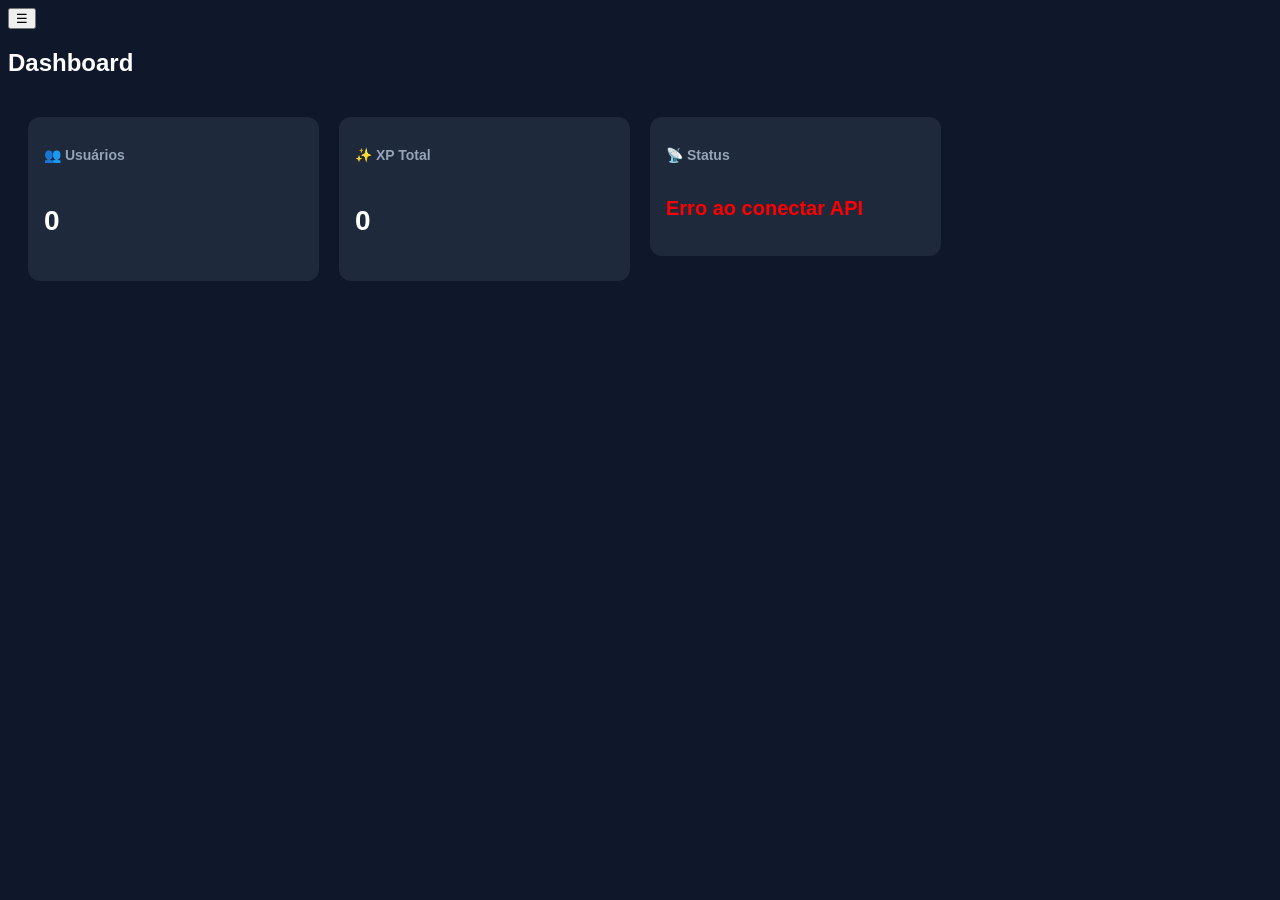
==== docs/Index.html @ fdca4107 "Renomeando painel para docs" ====
<html>

    <head>
        <link rel="stylesheet" href="style.css">
        <script src="script.js"></script>
    <body>
            <header class="topbar">
                <button id="menu-toggle">☰</button>
            </header>

            <div id="sidebar" class="sidebar">

                <div class="sidebar-header">
                    <h2>BOT PANEL</h2>
                    <button id="closemenu" onclick="fecharMenu()">✖</button>
                </div>
                s
                <nav class="sidebar-menu">
                    <a href="#" id="btn-dashboard" class="active">🏠 Dashboard</a>
                    <a href="#" id="btn-servidor">🖥️ Servidor</a>
                    <a href="#" id="btn-comandos">⚡ Comandos</a>
                    <a href="#">💰 Economia</a>
                    <a href="#">⭐ Regras</a>
                    <a href="#">🛡️ Moderação</a>
                    <a href="#">📜 Logs</a>
                    <a href="#">⚙️ Configurações</a>
                </nav>

            </div>

            <section id="main-content" class="content">
                <h1>Dashboard</h1>

                <div class="dashboard">
                    <div class="card">
                        <h3>👥 Usuários</h3>
                        <p id="users">0</p>
                    </div>

                    <div class="card">
                        <h3>✨ XP Total</h3>
                        <p id="xp">0</p>
                    </div>

                    <div class="card status">
                        <h3>📡 Status</h3>
                        <p id="status">Carregando...</p>
                    </div>
                </div>
            </section>


            <div id="confirm-modal" class="modal hidden">
                <div class="modal-content">
                    <h3>Tem certeza?</h3>
                    <p>Essa ação não pode ser desfeita.</p>

                    <div id="delete-preview" class="delete-preview"></div>

                    <div class="modal-buttons">
                        <button class="btn-cancel" onclick="fecharModal()">Cancelar</button>
                        <button class="btn-delete" id="confirm-delete">Deletar</button>
                    </div>
                </div>
            </div>
        </body>
</html>
---- docs/style.css ----
.logo {
        font-size: 20px;
        color: #38bdf8;
    }

    .server, .user {
        font-size: 14px;
        color: #94a3b8;
    }

    .sidebar {
        z-index: 1000; /* garante que fique na frente */
    }

    .sidebar button {
        background: none;
        border: none;
        color: white;
        font-size: 18px;
        cursor: pointer;
        margin-bottom: 20px;
    }

.sidebar {
    position: fixed;
    top: 0;
    left: -650px;
    width: 250px;
    height: 100vh;
    background: #020617;
    padding: 20px;
    transition: left 0.3s ease;
    z-index: 1000;
}

/* HEADER DA SIDEBAR */
.sidebar-header {
    display: flex;
    justify-content: space-between;
    align-items: center;
    margin-bottom: 30px;
}

    .sidebar-header h2 {
        font-size: 18px;
        color: #38bdf8;
    }

    .sidebar-header button {
        background: none;
        border: none;
        color: #94a3b8;
        font-size: 18px;
        cursor: pointer;
    }

/* MENU */
.sidebar-menu {
    display: flex;
    flex-direction: column;
    gap: 10px;
}

    .sidebar-menu a {
        text-decoration: none;
        color: #94a3b8;
        padding: 12px 15px;
        border-radius: 10px;
        transition: 0.2s;
        display: flex;
        align-items: center;
        gap: 10px;
    }

        /* HOVER */
        .sidebar-menu a:hover {
            background: #1e293b;
            color: #e2e8f0;
        }

        /* ITEM ATIVO */
        .sidebar-menu a.active {
            background: #38bdf8;
            color: #020617;
            font-weight: bold;
        }

.sidebar {
    box-shadow: 5px 0 15px rgba(0,0,0,0.5);
}

    .sidebar.closed {
        left: 0;
    }


/* CONTENT */
body {
    background: #0f172a;
    color: white;
    font-family: Arial;
}

.dashboard {
    display: grid;
    grid-template-columns: repeat(4, 1fr);
    gap: 20px;
    padding: 20px;
}

body {
    background: #0f172a;
    color: white;
    font-family: Arial;
}


.dashboard {
    display: grid;
    grid-template-columns: repeat(4, 1fr);
    gap: 20px;
    padding: 20px;
} 
.dashboard {
    display: grid;
    grid-template-columns: repeat(auto-fill, minmax(250px, 1fr));
    align-items: start;
}

/* CARD */
.card {
    background: #1e293b;
    border-radius: 12px;
    padding: 12px;
    height: auto;
    min-height: unset;
    /* evita esticar */
    align-self: start;
    display: flex;
    flex-direction: column;
    justify-content: space-between;
}

    /* HOVER */
    .card:hover {
        transform: scale(1.05);
    }

    /* TÍTULO DO CARD */
    .card h3 {
        font-size: 14px;
        color: #94a3b8;
    }

    /* VALOR PRINCIPAL DO CARD */
    .card p {
        font-size: 28px;
        font-weight: bold;
    }

/* QUEBRA DE LINHA */
.card p {
    white-space: pre-wrap;
    word-break: break-word;
}

/* STATUS */
.status p {
    font-size: 20px;
}

/* EDIT BOX */
.edit-box {
    width: 100%;
    resize: none;
    overflow: hidden;
    background: transparent;
    border: none;
    outline: none;
    color: white;
    font-size: 14px;
    line-height: 1.5;
    white-space: pre-wrap;
    overflow-wrap: break-word;
    word-break: break-word;
    padding-top: 6px; /* simula centralização */
    padding-bottom: 6px;
}

/* HEADER DO CARD */
.header-trigger {
    display: flex;
    justify-content: space-between;
    align-items: center;
}

/*botão delete*/
.delete-btn {
    position: absolute;
    top: 10px;
    right: 10px;
    background: #ef4444;
    border: none;
    padding: 6px;
    border-radius: 8px;
    color: white;
    cursor: pointer;
    font-size: 12px; 
    transition: 0.2s;
}

    .delete-btn:hover {
        background: #dc2626;
        transform: scale(1.05);
    }

/* POSIÇÃO DO BOTÃO DELETAR */
.card {
    position: relative;
    padding: 16px;
    padding-right: 45px;
}

.delete-btn {
    position: absolute;
    top: 8px;
    right: 8px;
    margin: 0;
}

/* FORMATAÇÃO DE TEXTO */
.format-buttons {
    display: flex;
    gap: 10px;
    align-items: center;
}

.btn-format {
    background: #1e293b;
    border: 1px solid #38bdf8;
    color: #38bdf8;
    padding: 6px 10px;
    border-radius: 8px;
    cursor: pointer;
    font-weight: bold;
}

    .btn-format.active {
        background: #38bdf8;
        color: #020617;
    }

.modal {
    position: fixed;
    top: 0;
    left: 0;
    width: 100%;
    height: 100%;
    background: rgba(0,0,0,0.6);
    display: flex;
    align-items: center;
    justify-content: center;
    z-index: 2000;
}

    /* OCULTA O MODAL */
    .modal.hidden {
        display: none;
    }

/* CONTEÚDO DO MODAL */
.modal-content {
    background: #020617;
    padding: 20px;
    border-radius: 12px;
    width: 300px;
    text-align: center;
    box-shadow: 0 0 20px rgba(0,0,0,0.5);
}

/* BOTÕES DO MODAL */
.modal-buttons {
    margin-top: 15px;
    display: flex;
    justify-content: space-between;
}

/* BOTÃO CANCELAR */
.btn-cancel {
    background: #334155;
    border: none;
    padding: 8px 12px;
    border-radius: 8px;
    color: white;
    cursor: pointer;
}

/* BOTÃO CONFIRMAR */
.btn-delete {
    background: #ef4444;
    border: none;
    padding: 8px 12px;
    border-radius: 8px;
    color: white;
    cursor: pointer;
}

/* PREVIEW DO TEXTO A SER DELETADO */
.delete-preview {
    margin-top: 10px;
    padding: 10px;
    background: #0f172a;
    border: 1px solid #334155;
    border-radius: 8px;
    max-height: 120px;
    overflow-y: auto;
    font-size: 13px;
    color: #e2e8f0;
    white-space: pre-wrap;
    word-break: break-word;
}
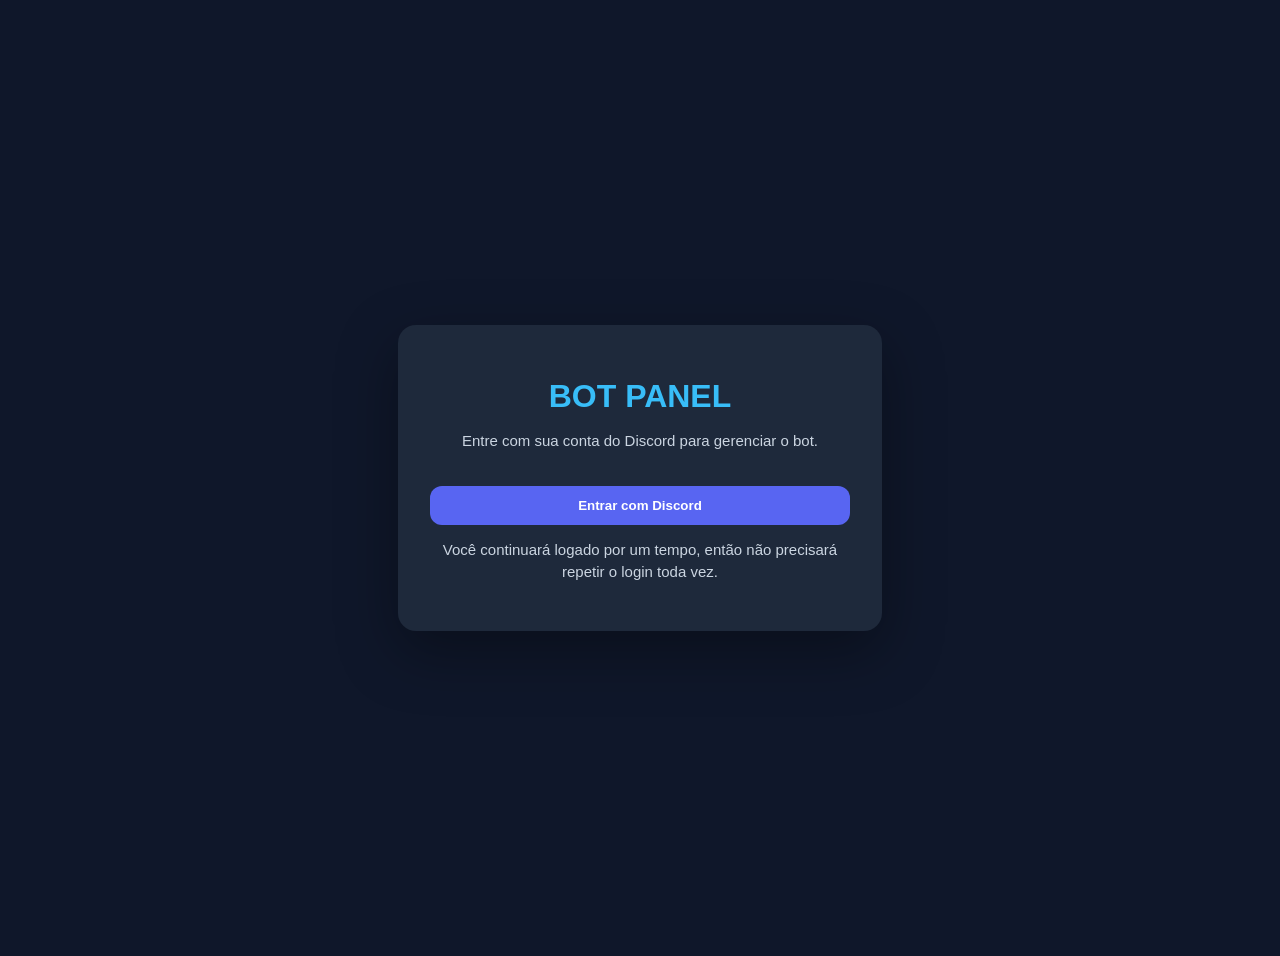
==== commit 0005e539: "fix: add empty appsettings for railway build" ====
--- a/docs/Index.html
+++ b/docs/Index.html
@@ -1,67 +1,119 @@
-<html>
+<!DOCTYPE html>
+<html lang="pt-BR">
+<head>
+    <meta charset="UTF-8" />
+    <meta name="viewport" content="width=device-width, initial-scale=1.0" />
+    <title>Bot Panel</title>
+    <link rel="stylesheet" href="style.css" />
+    <script src="script.js" defer></script>
+</head>
+<body>
+    <div id="loading-screen" class="screen">
+        <div class="center-card">
+            <h1>BOT PANEL</h1>
+            <p>Carregando...</p>
+        </div>
+    </div>
 
-    <head>
-        <link rel="stylesheet" href="style.css">
-        <script src="script.js"></script>
-    <body>
-            <header class="topbar">
+    <div id="auth-screen" class="screen hidden">
+        <div class="center-card login-card">
+            <h1>BOT PANEL</h1>
+            <p>Entre com sua conta do Discord para gerenciar o bot.</p>
+
+            <button id="login-btn" class="discord-btn">
+                Entrar com Discord
+            </button>
+
+            <p class="auth-note">
+                Você continuará logado por um tempo, então não precisará repetir o login toda vez.
+            </p>
+        </div>
+    </div>
+
+    <div id="app-screen" class="hidden">
+        <header class="topbar">
+            <div class="topbar-left">
                 <button id="menu-toggle">☰</button>
-            </header>
 
-            <div id="sidebar" class="sidebar">
-
-                <div class="sidebar-header">
-                    <h2>BOT PANEL</h2>
-                    <button id="closemenu" onclick="fecharMenu()">✖</button>
-                </div>
-                s
-                <nav class="sidebar-menu">
-                    <a href="#" id="btn-dashboard" class="active">🏠 Dashboard</a>
-                    <a href="#" id="btn-servidor">🖥️ Servidor</a>
-                    <a href="#" id="btn-comandos">⚡ Comandos</a>
-                    <a href="#">💰 Economia</a>
-                    <a href="#">⭐ Regras</a>
-                    <a href="#">🛡️ Moderação</a>
-                    <a href="#">📜 Logs</a>
-                    <a href="#">⚙️ Configurações</a>
-                </nav>
-
-            </div>
-
-            <section id="main-content" class="content">
-                <h1>Dashboard</h1>
-
-                <div class="dashboard">
-                    <div class="card">
-                        <h3>👥 Usuários</h3>
-                        <p id="users">0</p>
-                    </div>
-
-                    <div class="card">
-                        <h3>✨ XP Total</h3>
-                        <p id="xp">0</p>
-                    </div>
-
-                    <div class="card status">
-                        <h3>📡 Status</h3>
-                        <p id="status">Carregando...</p>
-                    </div>
-                </div>
-            </section>
-
-
-            <div id="confirm-modal" class="modal hidden">
-                <div class="modal-content">
-                    <h3>Tem certeza?</h3>
-                    <p>Essa ação não pode ser desfeita.</p>
-
-                    <div id="delete-preview" class="delete-preview"></div>
-
-                    <div class="modal-buttons">
-                        <button class="btn-cancel" onclick="fecharModal()">Cancelar</button>
-                        <button class="btn-delete" id="confirm-delete">Deletar</button>
+                <div class="servers-strip-wrapper">
+                    <div id="servers-strip" class="servers-strip">
+                        <div class="server-pill active">Carregando...</div>
                     </div>
                 </div>
             </div>
-        </body>
+
+            <div class="topbar-right">
+                <button id="invite-bot-btn" class="secondary-btn">Adicionar bot</button>
+
+                <div id="user-box" class="user-box">
+                    <img id="user-avatar" class="user-avatar" src="" alt="Avatar">
+                    <div class="user-meta">
+                        <strong id="user-name">Usuário</strong>
+                        <span id="user-server">Nenhum servidor selecionado</span>
+                    </div>
+                </div>
+
+                <button id="logout-btn" class="logout-btn">Sair</button>
+            </div>
+        </header>
+
+        <div id="sidebar" class="sidebar">
+            <div class="sidebar-header">
+                <h2>BOT PANEL</h2>
+                <button id="closemenu" onclick="fecharMenu()">✖</button>
+            </div>
+
+            <nav class="sidebar-menu">
+                <a href="#" id="btn-dashboard" class="active">🏠 Dashboard</a>
+                <a href="#" id="btn-servidor">🖥️ Servidor</a>
+                <a href="#" id="btn-comandos">⚡ Comandos</a>
+                <a href="#">💰 Economia</a>
+                <a href="#">⭐ Regras</a>
+                <a href="#">🛡️ Moderação</a>
+                <a href="#">📜 Logs</a>
+                <a href="#">⚙️ Configurações</a>
+            </nav>
+        </div>
+
+        <section id="main-content" class="content">
+            <h1>Dashboard</h1>
+
+            <div class="dashboard">
+                <div class="card">
+                    <h3>👥 Usuários</h3>
+                    <p id="users">0</p>
+                </div>
+
+                <div class="card">
+                    <h3>✨ XP Total</h3>
+                    <p id="xp">0</p>
+                </div>
+
+                <div class="card">
+                    <h3>⚡ Comandos</h3>
+                    <p id="commands">0</p>
+                </div>
+
+                <div class="card status">
+                    <h3>📡 Status</h3>
+                    <p id="status">Carregando...</p>
+                </div>
+            </div>
+        </section>
+
+        <div id="delete-modal" class="modal hidden">
+            <div class="modal-content">
+                <h3 id="delete-modal-title">Excluir</h3>
+                <p id="delete-modal-message">Tem certeza?</p>
+
+                <div id="delete-preview" class="delete-preview"></div>
+
+                <div class="modal-buttons">
+                    <button class="btn-cancel" onclick="fecharModalExcluir()">Cancelar</button>
+                    <button class="btn-delete" onclick="confirmarExclusao()">Excluir</button>
+                </div>
+            </div>
+        </div>
+    </div>
+</body>
 </html>
--- a/docs/style.css
+++ b/docs/style.css
@@ -1,25 +1,25 @@
-    .logo {
-        font-size: 20px;
-        color: #38bdf8;
-    }
-
-    .server, .user {
-        font-size: 14px;
-        color: #94a3b8;
-    }
-
-    .sidebar {
-        z-index: 1000; /* garante que fique na frente */
-    }
-
-    .sidebar button {
-        background: none;
-        border: none;
-        color: white;
-        font-size: 18px;
-        cursor: pointer;
-        margin-bottom: 20px;
-    }
+.logo {
+    font-size: 20px;
+    color: #38bdf8;
+}
+
+.server, .user {
+    font-size: 14px;
+    color: #94a3b8;
+}
+
+.sidebar {
+    z-index: 1000;
+}
+
+.sidebar button {
+    background: none;
+    border: none;
+    color: white;
+    font-size: 18px;
+    cursor: pointer;
+    margin-bottom: 20px;
+}
 
 .sidebar {
     position: fixed;
@@ -31,6 +31,11 @@
     padding: 20px;
     transition: left 0.3s ease;
     z-index: 1000;
+    box-shadow: 5px 0 15px rgba(0,0,0,0.5);
+}
+
+.sidebar.closed {
+    left: 0;
 }
 
 /* HEADER DA SIDEBAR */
@@ -41,18 +46,18 @@
     margin-bottom: 30px;
 }
 
-    .sidebar-header h2 {
-        font-size: 18px;
-        color: #38bdf8;
-    }
-
-    .sidebar-header button {
-        background: none;
-        border: none;
-        color: #94a3b8;
-        font-size: 18px;
-        cursor: pointer;
-    }
+.sidebar-header h2 {
+    font-size: 18px;
+    color: #38bdf8;
+}
+
+.sidebar-header button {
+    background: none;
+    border: none;
+    color: #94a3b8;
+    font-size: 18px;
+    cursor: pointer;
+}
 
 /* MENU */
 .sidebar-menu {
@@ -61,105 +66,69 @@
     gap: 10px;
 }
 
-    .sidebar-menu a {
-        text-decoration: none;
-        color: #94a3b8;
-        padding: 12px 15px;
-        border-radius: 10px;
-        transition: 0.2s;
-        display: flex;
-        align-items: center;
-        gap: 10px;
-    }
-
-        /* HOVER */
-        .sidebar-menu a:hover {
-            background: #1e293b;
-            color: #e2e8f0;
-        }
-
-        /* ITEM ATIVO */
-        .sidebar-menu a.active {
-            background: #38bdf8;
-            color: #020617;
-            font-weight: bold;
-        }
-
-.sidebar {
-    box-shadow: 5px 0 15px rgba(0,0,0,0.5);
-}
-
-    .sidebar.closed {
-        left: 0;
-    }
-
+.sidebar-menu a {
+    text-decoration: none;
+    color: #94a3b8;
+    padding: 12px 15px;
+    border-radius: 10px;
+    transition: 0.2s;
+    display: flex;
+    align-items: center;
+    gap: 10px;
+}
+
+.sidebar-menu a:hover {
+    background: #1e293b;
+    color: #e2e8f0;
+}
+
+.sidebar-menu a.active {
+    background: #38bdf8;
+    color: #020617;
+    font-weight: bold;
+}
 
 /* CONTENT */
 body {
     background: #0f172a;
     color: white;
-    font-family: Arial;
+    font-family: Arial, sans-serif;
 }
 
 .dashboard {
     display: grid;
-    grid-template-columns: repeat(4, 1fr);
+    grid-template-columns: repeat(auto-fill, minmax(320px, 1fr));
+    align-items: start;
     gap: 20px;
     padding: 20px;
 }
 
-body {
-    background: #0f172a;
-    color: white;
-    font-family: Arial;
-}
-
-
-.dashboard {
-    display: grid;
-    grid-template-columns: repeat(4, 1fr);
-    gap: 20px;
-    padding: 20px;
-} 
-.dashboard {
-    display: grid;
-    grid-template-columns: repeat(auto-fill, minmax(250px, 1fr));
-    align-items: start;
-}
-
 /* CARD */
 .card {
     background: #1e293b;
     border-radius: 12px;
-    padding: 12px;
+    padding: 16px;
     height: auto;
     min-height: unset;
-    /* evita esticar */
     align-self: start;
     display: flex;
     flex-direction: column;
     justify-content: space-between;
-}
-
-    /* HOVER */
-    .card:hover {
-        transform: scale(1.05);
-    }
-
-    /* TÍTULO DO CARD */
-    .card h3 {
-        font-size: 14px;
-        color: #94a3b8;
-    }
-
-    /* VALOR PRINCIPAL DO CARD */
-    .card p {
-        font-size: 28px;
-        font-weight: bold;
-    }
-
-/* QUEBRA DE LINHA */
+    position: relative;
+}
+
+.card:hover {
+    transform: scale(1.02);
+}
+
+.card h3 {
+    font-size: 14px;
+    color: #94a3b8;
+}
+
 .card p {
+    font-size: 28px;
+    font-weight: bold;
     white-space: pre-wrap;
     word-break: break-word;
 }
@@ -169,11 +138,10 @@
     font-size: 20px;
 }
 
-/* EDIT BOX */
+/* TEXTAREA */
 .edit-box {
     width: 100%;
-    resize: none;
-    overflow: hidden;
+    resize: vertical;
     background: transparent;
     border: none;
     outline: none;
@@ -183,49 +151,8 @@
     white-space: pre-wrap;
     overflow-wrap: break-word;
     word-break: break-word;
-    padding-top: 6px; /* simula centralização */
+    padding-top: 6px;
     padding-bottom: 6px;
-}
-
-/* HEADER DO CARD */
-.header-trigger {
-    display: flex;
-    justify-content: space-between;
-    align-items: center;
-}
-
-/*botão delete*/
-.delete-btn {
-    position: absolute;
-    top: 10px;
-    right: 10px;
-    background: #ef4444;
-    border: none;
-    padding: 6px;
-    border-radius: 8px;
-    color: white;
-    cursor: pointer;
-    font-size: 12px; 
-    transition: 0.2s;
-}
-
-    .delete-btn:hover {
-        background: #dc2626;
-        transform: scale(1.05);
-    }
-
-/* POSIÇÃO DO BOTÃO DELETAR */
-.card {
-    position: relative;
-    padding: 16px;
-    padding-right: 45px;
-}
-
-.delete-btn {
-    position: absolute;
-    top: 8px;
-    right: 8px;
-    margin: 0;
 }
 
 /* FORMATAÇÃO DE TEXTO */
@@ -245,11 +172,12 @@
     font-weight: bold;
 }
 
-    .btn-format.active {
-        background: #38bdf8;
-        color: #020617;
-    }
-
+.btn-format.active {
+    background: #38bdf8;
+    color: #020617;
+}
+
+/* MODAL */
 .modal {
     position: fixed;
     top: 0;
@@ -263,29 +191,26 @@
     z-index: 2000;
 }
 
-    /* OCULTA O MODAL */
-    .modal.hidden {
-        display: none;
-    }
-
-/* CONTEÚDO DO MODAL */
+.modal.hidden {
+    display: none;
+}
+
 .modal-content {
     background: #020617;
     padding: 20px;
     border-radius: 12px;
-    width: 300px;
+    width: 320px;
     text-align: center;
     box-shadow: 0 0 20px rgba(0,0,0,0.5);
 }
 
-/* BOTÕES DO MODAL */
 .modal-buttons {
     margin-top: 15px;
     display: flex;
     justify-content: space-between;
-}
-
-/* BOTÃO CANCELAR */
+    gap: 10px;
+}
+
 .btn-cancel {
     background: #334155;
     border: none;
@@ -293,9 +218,9 @@
     border-radius: 8px;
     color: white;
     cursor: pointer;
-}
-
-/* BOTÃO CONFIRMAR */
+    flex: 1;
+}
+
 .btn-delete {
     background: #ef4444;
     border: none;
@@ -303,9 +228,9 @@
     border-radius: 8px;
     color: white;
     cursor: pointer;
-}
-
-/* PREVIEW DO TEXTO A SER DELETADO */
+    flex: 1;
+}
+
 .delete-preview {
     margin-top: 10px;
     padding: 10px;
@@ -318,4 +243,399 @@
     color: #e2e8f0;
     white-space: pre-wrap;
     word-break: break-word;
+}
+
+.hidden {
+    display: none !important;
+}
+
+.screen {
+    min-height: 100vh;
+    display: flex;
+    align-items: center;
+    justify-content: center;
+    background: #0f172a;
+    padding: 20px;
+}
+
+.center-card {
+    width: 100%;
+    max-width: 420px;
+    background: #1e293b;
+    border-radius: 18px;
+    padding: 32px;
+    text-align: center;
+    box-shadow: 0 20px 60px rgba(0,0,0,0.35);
+}
+
+.login-card h1 {
+    margin-bottom: 12px;
+    color: #38bdf8;
+}
+
+.login-card p {
+    color: #cbd5e1;
+    font-size: 15px;
+    line-height: 1.5;
+}
+
+.discord-btn,
+.logout-btn,
+.secondary-btn {
+    border: none;
+    border-radius: 12px;
+    cursor: pointer;
+    padding: 12px 18px;
+    font-weight: bold;
+}
+
+.discord-btn {
+    background: #5865f2;
+    color: white;
+    margin-top: 18px;
+    width: 100%;
+}
+
+.discord-btn:hover {
+    filter: brightness(1.08);
+}
+
+.auth-note {
+    margin-top: 14px;
+    font-size: 13px;
+    color: #94a3b8;
+}
+
+.topbar {
+    display: flex;
+    justify-content: space-between;
+    align-items: center;
+    padding: 14px 20px;
+    background: #020617;
+    position: sticky;
+    top: 0;
+    z-index: 1200;
+}
+
+.topbar-right {
+    display: flex;
+    align-items: center;
+    gap: 12px;
+    flex-shrink: 0;
+    margin-left: 150px;
+}
+
+.user-box {
+    display: flex;
+    align-items: center;
+    gap: 10px;
+    background: #1e293b;
+    padding: 8px 12px;
+    border-radius: 12px;
+}
+
+.user-avatar {
+    width: 40px;
+    height: 40px;
+    border-radius: 50%;
+    object-fit: cover;
+    background: #334155;
+}
+
+.user-meta {
+    display: flex;
+    flex-direction: column;
+    line-height: 1.2;
+}
+
+.user-meta strong {
+    color: white;
+    font-size: 14px;
+}
+
+.user-meta span {
+    color: #94a3b8;
+    font-size: 12px;
+}
+
+.logout-btn {
+    background: #ef4444;
+    color: white;
+}
+
+.server-bar {
+    display: flex;
+    align-items: center;
+    gap: 12px;
+    padding: 20px 20px 0 20px;
+    flex-wrap: wrap;
+}
+
+.server-bar label {
+    color: #cbd5e1;
+    font-weight: bold;
+}
+
+.server-bar select {
+    background: #1e293b;
+    color: white;
+    border: 1px solid #334155;
+    border-radius: 10px;
+    padding: 10px 12px;
+    min-width: 240px;
+}
+
+.secondary-btn {
+    background: #38bdf8;
+    color: #020617;
+}
+
+.secondary-btn:hover {
+    filter: brightness(1.08);
+}
+
+.topbar-left {
+    display: flex;
+    align-items: center;
+    min-width: 0;
+    flex: 1;
+}
+
+.servers-strip-wrapper {
+    margin-left: 50px;
+    min-width: 0;
+    flex: 1;
+    overflow: hidden;
+}
+
+.servers-strip {
+    display: flex;
+    align-items: center;
+    gap: 12px;
+    overflow-x: auto;
+    overflow-y: hidden;
+    white-space: nowrap;
+    padding-bottom: 4px;
+    scroll-behavior: smooth;
+}
+
+.servers-strip::-webkit-scrollbar {
+    height: 8px;
+}
+
+.servers-strip::-webkit-scrollbar-track {
+    background: #0f172a;
+    border-radius: 999px;
+}
+
+.servers-strip::-webkit-scrollbar-thumb {
+    background: #334155;
+    border-radius: 999px;
+}
+
+.server-pill {
+    flex: 0 0 auto;
+    background: #1e293b;
+    border: none;
+    border-radius: 12px;
+    padding: 8px 12px;
+    cursor: pointer;
+    transition: 0.2s;
+    color: white;
+    min-height: 56px;
+}
+
+.server-pill:hover {
+    background: #273449;
+    transform: translateY(-1px);
+}
+
+.server-pill.active {
+    background: #38bdf8;
+    color: #020617;
+}
+
+.server-pill-inner {
+    display: flex;
+    align-items: center;
+    gap: 10px;
+}
+
+.server-pill-avatar {
+    width: 40px;
+    height: 40px;
+    border-radius: 50%;
+    object-fit: cover;
+    background: #334155;
+    flex-shrink: 0;
+}
+
+.server-pill-fallback {
+    display: flex;
+    align-items: center;
+    justify-content: center;
+    font-weight: bold;
+    color: white;
+}
+
+.server-pill-name {
+    font-size: 14px;
+    font-weight: 600;
+    max-width: 170px;
+    overflow: hidden;
+    text-overflow: ellipsis;
+    white-space: nowrap;
+}
+
+/* TRIGGERS */
+.server-page-actions {
+    padding: 0 20px;
+}
+
+.trigger-create-box {
+    display: flex;
+    gap: 12px;
+    align-items: center;
+    margin: 10px 0 0 0;
+    flex-wrap: wrap;
+}
+
+.trigger-input {
+    background: #1e293b;
+    color: white;
+    border: 1px solid #334155;
+    border-radius: 12px;
+    padding: 12px 14px;
+    min-width: 280px;
+    flex: 1;
+}
+
+.trigger-card {
+    position: relative;
+    padding: 18px;
+    padding-top: 20px;
+    padding-right: 56px;
+}
+
+.trigger-header {
+    display: flex;
+    align-items: flex-start;
+    justify-content: space-between;
+    margin-bottom: 14px;
+}
+
+.trigger-title {
+    margin: 0;
+    padding-right: 8px;
+    color: #e2e8f0 !important;
+    font-size: 18px !important;
+    font-weight: 700;
+    word-break: break-word;
+}
+
+.trigger-delete-btn {
+    position: absolute;
+    top: 12px;
+    right: 12px;
+    width: 34px;
+    height: 34px;
+    border: none;
+    border-radius: 10px;
+    background: #334155;
+    color: white;
+    cursor: pointer;
+    display: flex;
+    align-items: center;
+    justify-content: center;
+    font-size: 14px;
+    transition: 0.2s;
+}
+
+.trigger-delete-btn:hover {
+    background: #ef4444;
+    transform: scale(1.05);
+}
+
+.add-response-box {
+    display: flex;
+    flex-direction: column;
+    gap: 10px;
+    margin-bottom: 16px;
+}
+
+.new-response-textarea {
+    background: #0f172a;
+    border: 1px solid #334155;
+    border-radius: 10px;
+    padding: 10px 12px;
+    min-height: 70px;
+}
+
+.trigger-responses {
+    display: flex;
+    flex-direction: column;
+    gap: 10px;
+    margin-top: 8px;
+}
+
+.response-row {
+    display: flex;
+    align-items: flex-start;
+    gap: 10px;
+    background: #0f172a;
+    border: 1px solid #334155;
+    border-radius: 10px;
+    padding: 10px;
+}
+
+.response-row .edit-box {
+    flex: 1;
+    min-height: 60px;
+    background: transparent;
+}
+
+.response-actions {
+    display: flex;
+    align-items: center;
+    gap: 8px;
+    flex-shrink: 0;
+}
+
+.save-response-btn {
+    border: none;
+    background: #38bdf8;
+    color: #020617;
+    border-radius: 8px;
+    padding: 8px 10px;
+    cursor: pointer;
+    font-weight: bold;
+    transition: 0.2s;
+}
+
+.save-response-btn:hover {
+    filter: brightness(1.08);
+}
+
+.mini-delete-btn {
+    border: none;
+    background: #334155;
+    color: white;
+    border-radius: 8px;
+    width: 32px;
+    height: 32px;
+    cursor: pointer;
+    transition: 0.2s;
+    flex-shrink: 0;
+}
+
+.mini-delete-btn:hover {
+    background: #ef4444;
+    transform: scale(1.05);
+}
+
+.empty-text {
+    color: #94a3b8 !important;
+    font-size: 14px !important;
+    margin: 0;
+    font-weight: normal !important;
 }
